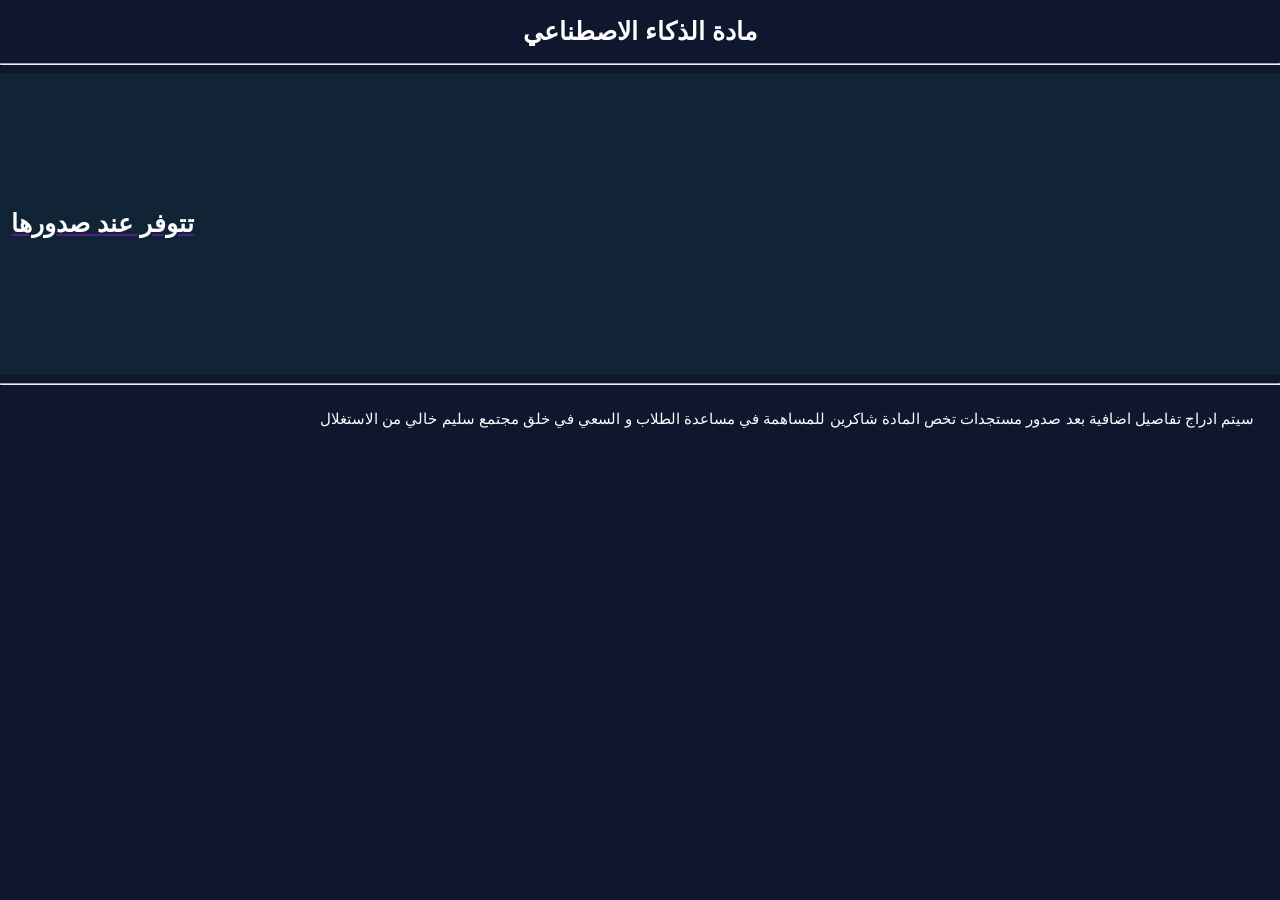
==== wps 1/ai.html @ a1fda9fb "رفع تأهيل الملفات" ====
<!DOCTYPE html>
<html lang="ar">
<head>
    <meta charset="UTF-8">
    <meta name="viewport" content="width=device-width, initial-scale=1.0">
    <link rel="stylesheet" href="../cc.css">
    <title>Ai</title>
</head>
<body>
    <h1>مادة الذكاء الاصطناعي</h1>
    <hr>
    <div class="show">
    <a href=""  class="mada"> <!-- <img src="../cvr 1/ai1.png" alt=""> --> <h1>تتوفر عند صدورها</h1> </a>
   
        
    </div>
    <hr>
<p>سيتم  ادراج تفاصيل اضافية بعد صدور مستجدات تخص المادة 
    شاكرين للمساهمة في مساعدة الطلاب و السعي في خلق مجتمع  سليم خالي من الاستغلال
</p>
</body>
</html>
---- cc.css ----
body{
    background-color: rgb(15, 23, 47);
    margin:0;
    padding:0;
    font-family: 'Segoe UI', Tahoma, Geneva, Verdana, sans-serif;
}

#tit{
    display:flex;
    flex-direction: column;
    align-items: center;
    color:rgb(251, 250, 250);
    font-size: 0.2cm;
    border:solid 0.03cm black;
    margin:0 0 1% 0;
    background-color: rgb(17, 36, 53);

}
#tap{
text-align: center;


}
#tap img{
width:95vw;
height:auto;

}
.aksam{
display: flex;
flex-direction: column;
align-items: center;
border:solid 0.1vh rgb(4, 4, 4);
background-color: rgb(17, 36, 53);
width: 100%;
height:8cm;
align-items: center;
overflow: hidden;
}
#q{
   
    border:none;
   width:100%;
   height: 80%; 
    overflow-x:auto;
    overflow-y:hidden;
    white-space:nowrap ;
}
.mada{
border:none;
margin:0 0 0 0.3cm;

}
.mada img:hover{transform: scale(0.97);}
.mada img:active{transform: scale(0.95);}

.img{
    
    
    width:4cm;
    height:95%;
    
  
}


h5{
    font-size:0.6cm;
text-align:center;
color: rgb(254, 254, 254);



}
h1{
    color: rgb(254, 254, 254);
    font-size:25px ;
    
text-align: center;

}
#tt{
text-align:center;

}

.show{
background-color: rgb(17, 36, 53);
display:flex;
align-items: center;
overflow-x:auto ;
overflow-y: hidden;
width:100%;
height:8cm;

}
.show img{
    border:none;
margin:0.2vh;
width:25vh;
height:35vh;
transition: 0.4s;

}



p{
    color: rgb(254, 254, 254);
    font-size:0.4cm;
    text-align:right;
    margin:2%;
}
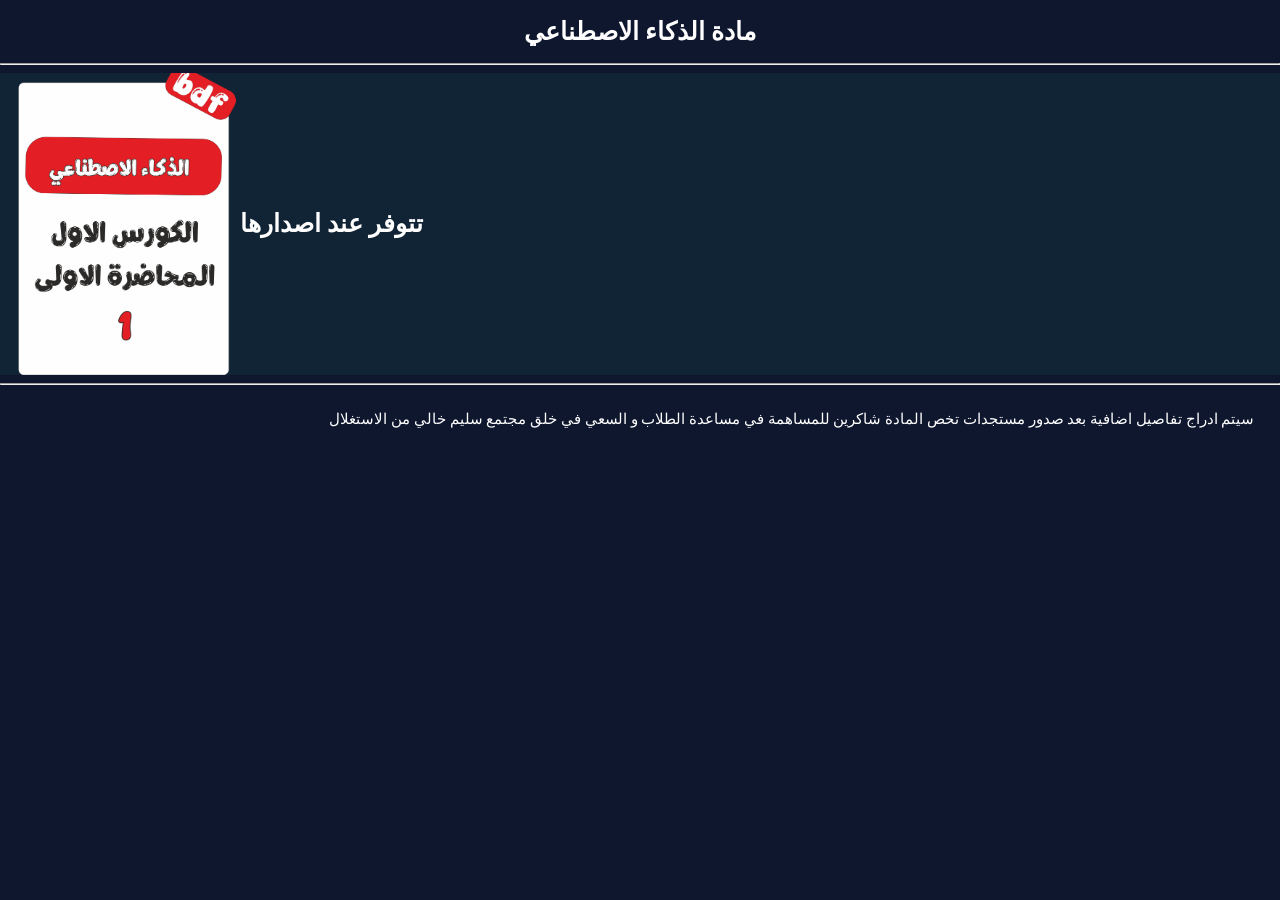
==== commit d12b64d1: "اضافة رسالة توضيح" ====
--- a/wps 1/ai.html
+++ b/wps 1/ai.html
@@ -10,8 +10,8 @@
     <h1>مادة الذكاء الاصطناعي</h1>
     <hr>
     <div class="show">
-    <a href=""  class="mada"> <!-- <img src="../cvr 1/ai1.png" alt=""> --> <h1>تتوفر عند صدورها</h1> </a>
-   
+    <a href=""  class="mada"> <img src="../cvr 1/ai1.png" alt="">  </a>
+   <h1>تتوفر عند اصدارها</h1>
         
     </div>
     <hr>
--- a/cc.css
+++ b/cc.css
@@ -2,7 +2,7 @@
     background-color: rgb(15, 23, 47);
     margin:0;
     padding:0;
-    font-family: 'Segoe UI', Tahoma, Geneva, Verdana, sans-serif;
+    
 }
 
 #tit{
@@ -47,7 +47,9 @@
     white-space:nowrap ;
 }
 .mada{
+  
 border:none;
+  
 margin:0 0 0 0.3cm;
 
 }
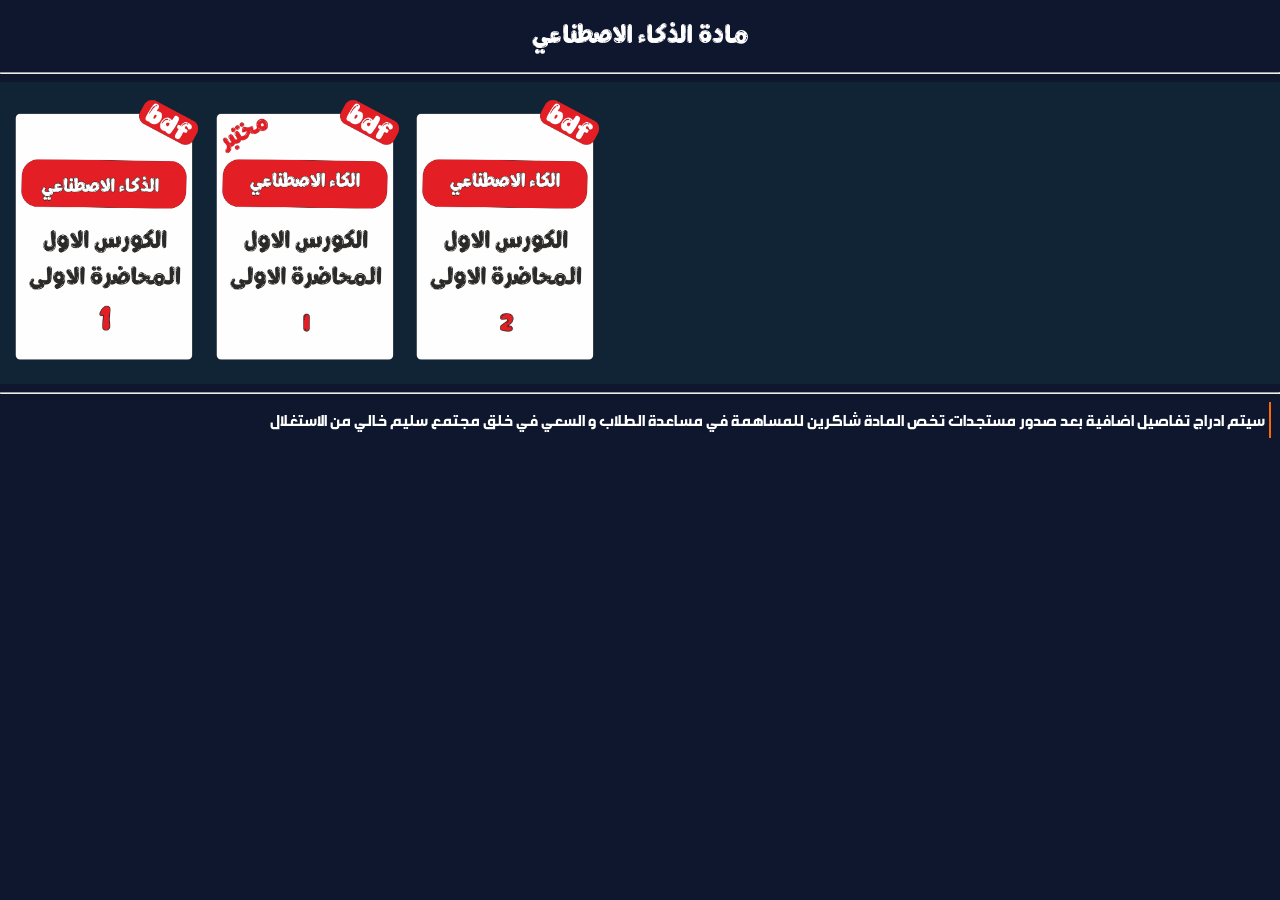
==== commit 79540978: "اظافة ai" ====
--- a/wps 1/ai.html
+++ b/wps 1/ai.html
@@ -10,8 +10,10 @@
     <h1>مادة الذكاء الاصطناعي</h1>
     <hr>
     <div class="show">
-    <a href=""  class="mada"> <img src="../cvr 1/ai1.png" alt="">  </a>
-   <h1>تتوفر عند اصدارها</h1>
+    <a href="../md/ai1.pdf"  class="mada"> <img src="../cvr 1/ai1.png" alt="">  </a>
+    <a href="../md/ailap.pdf"  class="mada"> <img src="../cvr 1/ailap.png" alt="">  </a>
+    <a href="../md/ai2.pdf"  class="mada"> <img src="../cvr 1/ai2.png" alt="">  </a>
+   
         
     </div>
     <hr>
--- a/cc.css
+++ b/cc.css
@@ -1,3 +1,13 @@
+@font-face{
+font-family:b;
+src: url(b.otf);
+}
+@font-face{
+font-family:a;
+src:url(a.ttf);
+}
+
+
 body{
     background-color: rgb(15, 23, 47);
     margin:0;
@@ -7,6 +17,7 @@
 
 #tit{
     display:flex;
+    font-family:a;
     flex-direction: column;
     align-items: center;
     color:rgb(251, 250, 250);
@@ -49,12 +60,12 @@
 .mada{
   
 border:none;
-  
+ 
 margin:0 0 0 0.3cm;
 
 }
-.mada img:hover{transform: scale(0.97);}
-.mada img:active{transform: scale(0.95);}
+.mosh:hover{transform: scale(0.97);border-bottom: 2px solid rgb(251, 105, 0);}
+.mosh:active{transform: scale(0.95);border-bottom: 2px solid rgb(251, 105, 0);}
 
 .img{
     
@@ -66,7 +77,7 @@
 }
 
 
-h5{
+h5{font-family:a;
     font-size:0.6cm;
 text-align:center;
 color: rgb(254, 254, 254);
@@ -77,14 +88,11 @@
 h1{
     color: rgb(254, 254, 254);
     font-size:25px ;
-    
+    font-family:a;
 text-align: center;
 
 }
-#tt{
-text-align:center;
 
-}
 
 .show{
 background-color: rgb(17, 36, 53);
@@ -98,9 +106,9 @@
 }
 .show img{
     border:none;
-margin:0.2vh;
-width:25vh;
-height:35vh;
+margin:0;
+width:5cm;
+height:7cm;
 transition: 0.4s;
 
 }
@@ -108,8 +116,17 @@
 
 
 p{
+    font-family:b;
     color: rgb(254, 254, 254);
-    font-size:0.4cm;
+     border-right:solid 2px rgb(251, 105, 0) ;
+     padding:4px;
+    font-size:0.6cm;
     text-align:right;
-    margin:2%;
+    margin:2px 9px 20px 2px;
+}
+
+.classrom{
+width: 4cm;
+width: 4cm;
+
 }
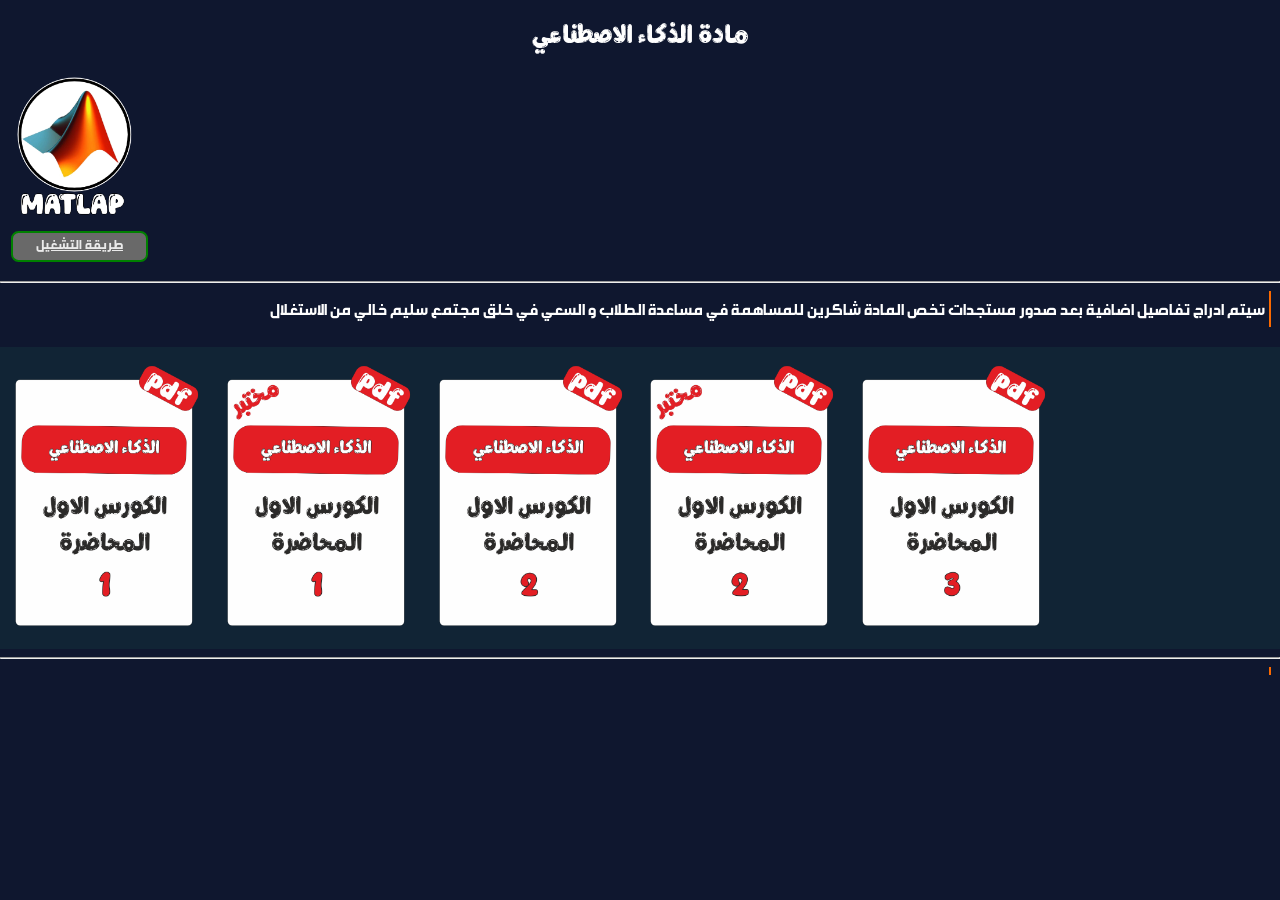
==== commit 05eee93a: "رفع مادة الذكاء الصناعي" ====
--- a/wps 1/ai.html
+++ b/wps 1/ai.html
@@ -4,21 +4,38 @@
     <meta charset="UTF-8">
     <meta name="viewport" content="width=device-width, initial-scale=1.0">
     <link rel="stylesheet" href="../cc.css">
+    
     <title>Ai</title>
 </head>
+
+
+
 <body>
     <h1>مادة الذكاء الاصطناعي</h1>
+<br>
+<div style="display: flex;flex-direction: column;">
+ <a href="https://www.mathworks.com/products/matlab-online.html"> <img  class="mosh classrom" style="transition: 0.5s; margin:-0.4cm 0 0 0; " src="../iqon/mat.png"></a>
+ <a style="transition: 0.5s; margin:0cm 0 0.3cm 0.3cm" class="mosh" id="h4" href="../mat.pdf">طريقة التشغيل</a>
+  </div>
+
     <hr>
+<p>سيتم  ادراج تفاصيل اضافية بعد صدور مستجدات تخص المادة 
+    شاكرين للمساهمة في مساعدة الطلاب و السعي في خلق مجتمع  سليم خالي من الاستغلال
+
+    
     <div class="show">
-    <a href="../md/ai1.pdf"  class="mada"> <img src="../cvr 1/ai1.png" alt="">  </a>
-    <a href="../md/ailap.pdf"  class="mada"> <img src="../cvr 1/ailap.png" alt="">  </a>
-    <a href="../md/ai2.pdf"  class="mada"> <img src="../cvr 1/ai2.png" alt="">  </a>
+    <a href="../md/ai1.pdf"  class="mada"> <img class="mosh" src="../cvr 1/ai1.png" alt="">  </a>
+    <a href="../md/ailap.pdf"  class="mada"> <img class="mosh" src="../cvr 1/ailap.png" alt="">  </a>
+    <a href="../md/ai2.pdf"  class="mada"> <img class="mosh" src="../cvr 1/ai2.png" alt="">  </a>
+    <a href="../md/ailap2.pdf"  class="mada"> <img class="mosh" src="../cvr 1/ailap2.png" alt="">  </a>
+    <a href="../md/ai3.pdf"  class="mada"> <img class="mosh" src="../cvr 1/ai3.png" alt="">  </a>
    
         
     </div>
+
+    
     <hr>
-<p>سيتم  ادراج تفاصيل اضافية بعد صدور مستجدات تخص المادة 
-    شاكرين للمساهمة في مساعدة الطلاب و السعي في خلق مجتمع  سليم خالي من الاستغلال
+
 </p>
 </body>
 </html>
--- a/cc.css
+++ b/cc.css
@@ -61,7 +61,7 @@
   
 border:none;
  
-margin:0 0 0 0.3cm;
+margin:0 0.3cm 0 0.3cm;
 
 }
 .mosh:hover{transform: scale(0.97);border-bottom: 2px solid rgb(251, 105, 0);}
@@ -129,4 +129,22 @@
 width: 4cm;
 width: 4cm;
 
-}+}
+.tol
+{display: flex;
+
+}
+
+
+#h4{
+    
+    color: rgb(234, 234, 234);
+    background-color: dimgrey;
+    border:solid green 2px;
+    border-radius: 0.2cm;
+    width: 3.5cm;
+    height: 0.7cm;
+    font-family:b;
+    font-size:0.5cm;
+    text-align: center;
+}
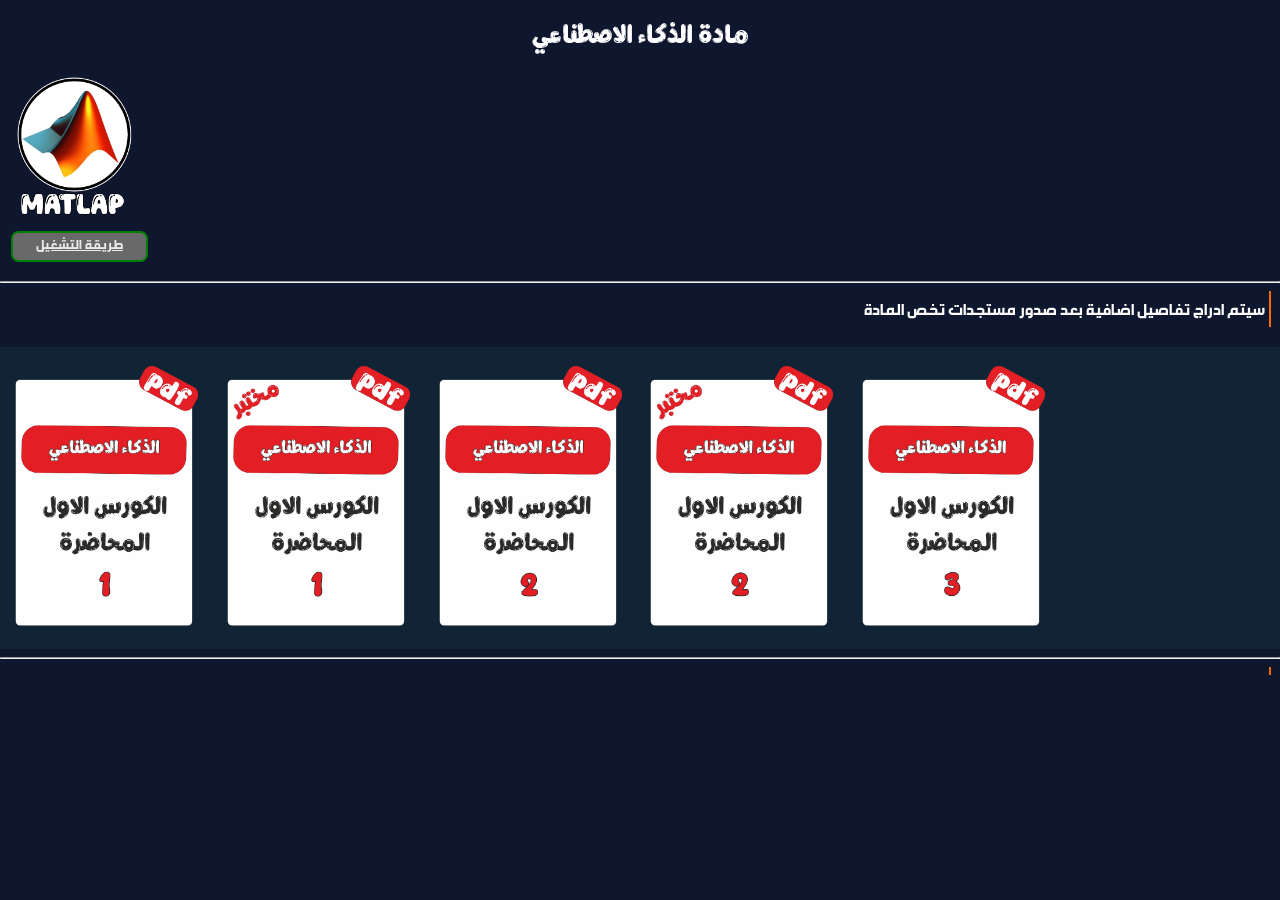
==== commit 3ee9c0bb: "تعديل المساهمين" ====
--- a/wps 1/ai.html
+++ b/wps 1/ai.html
@@ -19,8 +19,7 @@
   </div>
 
     <hr>
-<p>سيتم  ادراج تفاصيل اضافية بعد صدور مستجدات تخص المادة 
-    شاكرين للمساهمة في مساعدة الطلاب و السعي في خلق مجتمع  سليم خالي من الاستغلال
+<p>سيتم  ادراج تفاصيل اضافية بعد صدور مستجدات تخص المادة </p>
 
     
     <div class="show">
--- a/cc.css
+++ b/cc.css
@@ -115,7 +115,7 @@
 
 
 
-p{
+p,pre{
     font-family:b;
     color: rgb(254, 254, 254);
      border-right:solid 2px rgb(251, 105, 0) ;
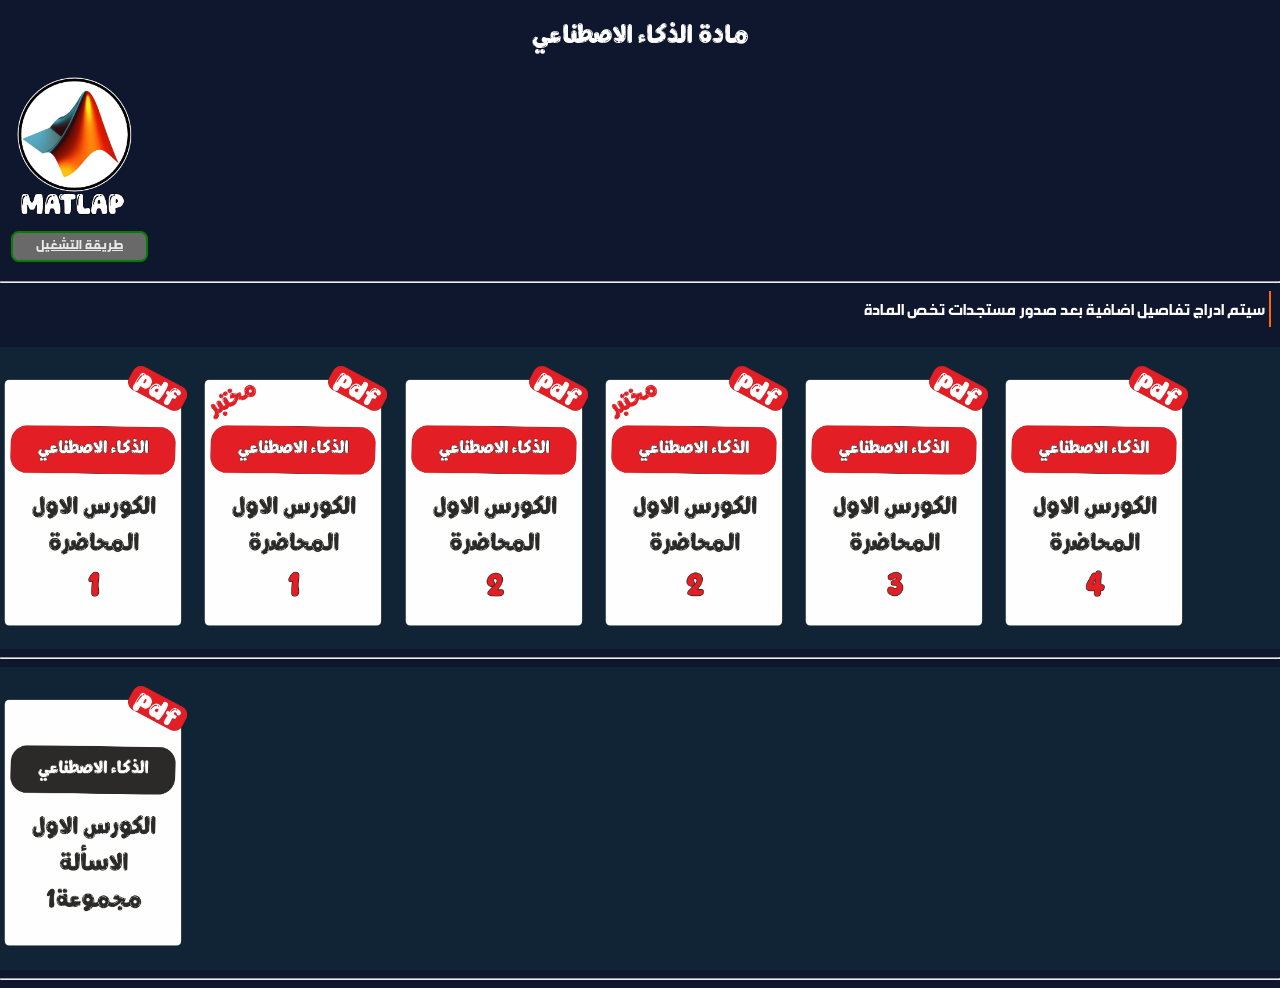
==== commit 97ef008c: "اضافة المواد" ====
--- a/wps 1/ai.html
+++ b/wps 1/ai.html
@@ -24,17 +24,20 @@
     
     <div class="show">
     <a href="../md/ai1.pdf"  class="mada"> <img class="mosh" src="../cvr 1/ai1.png" alt="">  </a>
-    <a href="../md/ailap.pdf"  class="mada"> <img class="mosh" src="../cvr 1/ailap.png" alt="">  </a>
+    <a href="../md/ailap.pdf"  class="mada"> <img class="mosh" src="../cvr 1/ailap.png" alt=""></a>
     <a href="../md/ai2.pdf"  class="mada"> <img class="mosh" src="../cvr 1/ai2.png" alt="">  </a>
-    <a href="../md/ailap2.pdf"  class="mada"> <img class="mosh" src="../cvr 1/ailap2.png" alt="">  </a>
+    <a href="../md/ailap2.pdf"  class="mada"> <img class="mosh" src="../cvr 1/ailap2.png" alt=""></a>
     <a href="../md/ai3.pdf"  class="mada"> <img class="mosh" src="../cvr 1/ai3.png" alt="">  </a>
+    <a href="../md/ai4.pdf"  class="mada"> <img class="mosh" src="../cvr 1/ai4.png" alt="">  </a>
    
         
     </div>
-
-    
+   <hr>
+    <div class="show">
+     <a href="../md/aiq1.pdf"  class="mada"> <img class="mosh" src="../cvr 1/aiq1.png" alt="">  </a>
+    </div>
     <hr>
 
-</p>
+
 </body>
 </html>
--- a/cc.css
+++ b/cc.css
@@ -49,10 +49,11 @@
 overflow: hidden;
 }
 #q{
-   
+   display: flex;
     border:none;
+   padding:0 10px 0 10px;
    width:100%;
-   height: 80%; 
+   height: 85%; 
     overflow-x:auto;
     overflow-y:hidden;
     white-space:nowrap ;
@@ -61,7 +62,7 @@
   
 border:none;
  
-margin:0 0.3cm 0 0.3cm;
+margin:0 0.3cm 0 0;
 
 }
 .mosh:hover{transform: scale(0.97);border-bottom: 2px solid rgb(251, 105, 0);}
@@ -69,9 +70,9 @@
 
 .img{
     
-    
+   
     width:4cm;
-    height:95%;
+    height:90%;
     
   
 }
